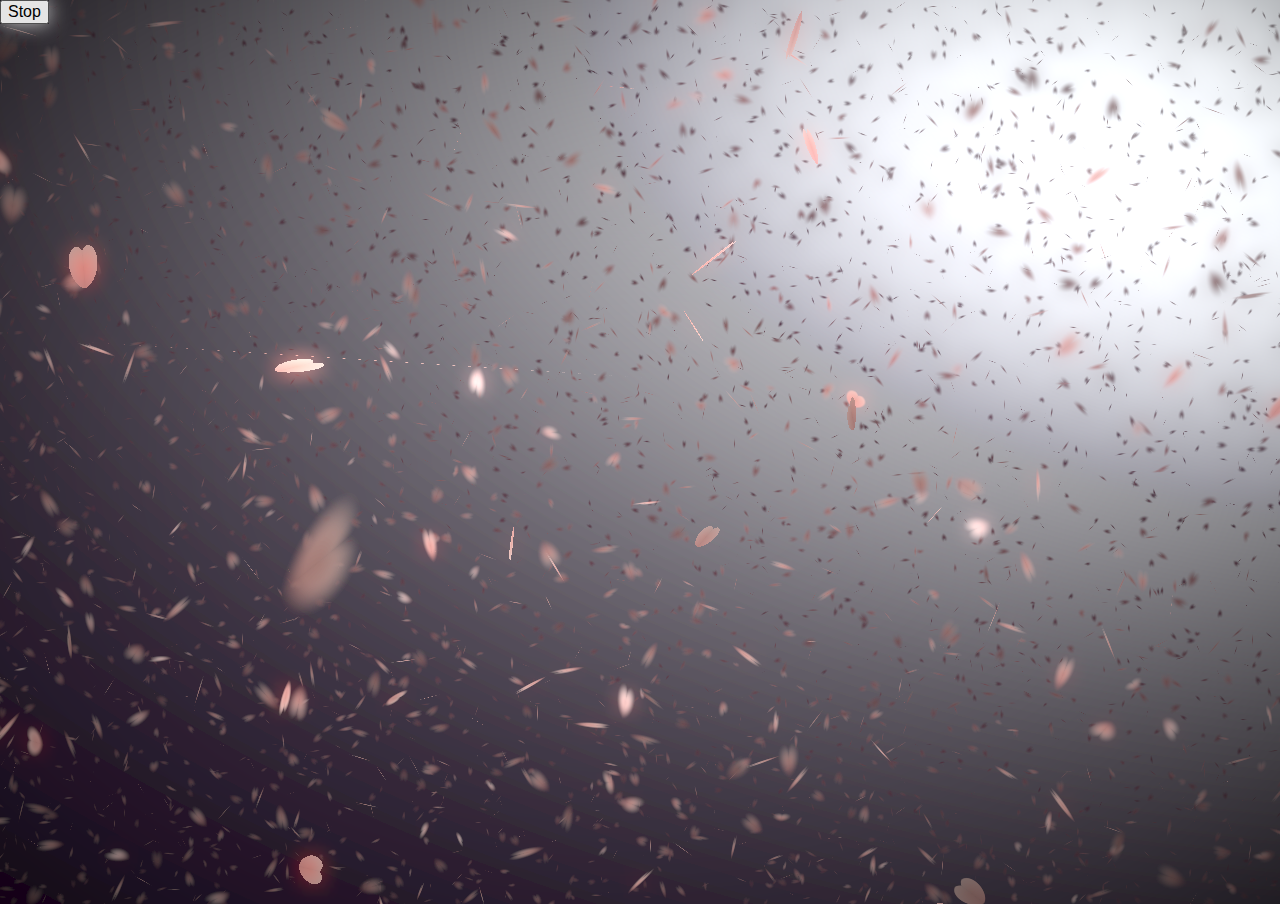
==== index.html @ 280571b1 "test" ====
<!DOCTYPE html>
<html lang="en" >
<head>
  <meta charset="UTF-8">
  <title>HTML5 WebGL 3D樱花飘落动画DEMO演示</title>
  <link rel="stylesheet" href="normalize.min.css">
<link rel="stylesheet" href="style.css">
<script src="prefixfree.min.js"></script>

</head>
<body>
<!-- partial:index.partial.html -->
<canvas id="sakura"></canvas>
<div class="btnbg">
<button type="button" onclick="toggleAnimation(this)">Stop</button>
</div>

<!-- sakura shader -->
<script id="sakura_point_vsh" type="x-shader/x_vertex">
uniform mat4 uProjection;
uniform mat4 uModelview;
uniform vec3 uResolution;
uniform vec3 uOffset;
uniform vec3 uDOF;  //x:focus distance, y:focus radius, z:max radius
uniform vec3 uFade; //x:start distance, y:half distance, z:near fade start

attribute vec3 aPosition;
attribute vec3 aEuler;
attribute vec2 aMisc; //x:size, y:fade

varying vec3 pposition;
varying float psize;
varying float palpha;
varying float pdist;

//varying mat3 rotMat;
varying vec3 normX;
varying vec3 normY;
varying vec3 normZ;
varying vec3 normal;

varying float diffuse;
varying float specular;
varying float rstop;
varying float distancefade;

void main(void) {
    // Projection is based on vertical angle
    vec4 pos = uModelview * vec4(aPosition + uOffset, 1.0);
    gl_Position = uProjection * pos;
    gl_PointSize = aMisc.x * uProjection[1][1] / -pos.z * uResolution.y * 0.5;
    
    pposition = pos.xyz;
    psize = aMisc.x;
    pdist = length(pos.xyz);
    palpha = smoothstep(0.0, 1.0, (pdist - 0.1) / uFade.z);
    
    vec3 elrsn = sin(aEuler);
    vec3 elrcs = cos(aEuler);
    mat3 rotx = mat3(
        1.0, 0.0, 0.0,
        0.0, elrcs.x, elrsn.x,
        0.0, -elrsn.x, elrcs.x
    );
    mat3 roty = mat3(
        elrcs.y, 0.0, -elrsn.y,
        0.0, 1.0, 0.0,
        elrsn.y, 0.0, elrcs.y
    );
    mat3 rotz = mat3(
        elrcs.z, elrsn.z, 0.0, 
        -elrsn.z, elrcs.z, 0.0,
        0.0, 0.0, 1.0
    );
    mat3 rotmat = rotx * roty * rotz;
    normal = rotmat[2];
    
    mat3 trrotm = mat3(
        rotmat[0][0], rotmat[1][0], rotmat[2][0],
        rotmat[0][1], rotmat[1][1], rotmat[2][1],
        rotmat[0][2], rotmat[1][2], rotmat[2][2]
    );
    normX = trrotm[0];
    normY = trrotm[1];
    normZ = trrotm[2];
    
    const vec3 lit = vec3(0.6917144638660746, 0.6917144638660746, -0.20751433915982237);
    
    float tmpdfs = dot(lit, normal);
    if(tmpdfs < 0.0) {
        normal = -normal;
        tmpdfs = dot(lit, normal);
    }
    diffuse = 0.4 + tmpdfs;
    
    vec3 eyev = normalize(-pos.xyz);
    if(dot(eyev, normal) > 0.0) {
        vec3 hv = normalize(eyev + lit);
        specular = pow(max(dot(hv, normal), 0.0), 20.0);
    }
    else {
        specular = 0.0;
    }
    
    rstop = clamp((abs(pdist - uDOF.x) - uDOF.y) / uDOF.z, 0.0, 1.0);
    rstop = pow(rstop, 0.5);
    //-0.69315 = ln(0.5)
    distancefade = min(1.0, exp((uFade.x - pdist) * 0.69315 / uFade.y));
}
</script>
<script id="sakura_point_fsh" type="x-shader/x_fragment">
#ifdef GL_ES
//precision mediump float;
precision highp float;
#endif

uniform vec3 uDOF;  //x:focus distance, y:focus radius, z:max radius
uniform vec3 uFade; //x:start distance, y:half distance, z:near fade start

const vec3 fadeCol = vec3(0.08, 0.03, 0.06);

varying vec3 pposition;
varying float psize;
varying float palpha;
varying float pdist;

//varying mat3 rotMat;
varying vec3 normX;
varying vec3 normY;
varying vec3 normZ;
varying vec3 normal;

varying float diffuse;
varying float specular;
varying float rstop;
varying float distancefade;

float ellipse(vec2 p, vec2 o, vec2 r) {
    vec2 lp = (p - o) / r;
    return length(lp) - 1.0;
}

void main(void) {
    vec3 p = vec3(gl_PointCoord - vec2(0.5, 0.5), 0.0) * 2.0;
    vec3 d = vec3(0.0, 0.0, -1.0);
    float nd = normZ.z; //dot(-normZ, d);
    if(abs(nd) < 0.0001) discard;
    
    float np = dot(normZ, p);
    vec3 tp = p + d * np / nd;
    vec2 coord = vec2(dot(normX, tp), dot(normY, tp));
    
    //angle = 15 degree
    const float flwrsn = 0.258819045102521;
    const float flwrcs = 0.965925826289068;
    mat2 flwrm = mat2(flwrcs, -flwrsn, flwrsn, flwrcs);
    vec2 flwrp = vec2(abs(coord.x), coord.y) * flwrm;
    
    float r;
    if(flwrp.x < 0.0) {
        r = ellipse(flwrp, vec2(0.065, 0.024) * 0.5, vec2(0.36, 0.96) * 0.5);
    }
    else {
        r = ellipse(flwrp, vec2(0.065, 0.024) * 0.5, vec2(0.58, 0.96) * 0.5);
    }
    
    if(r > rstop) discard;
    
    vec3 col = mix(vec3(1.0, 0.8, 0.75), vec3(1.0, 0.9, 0.87), r);
    float grady = mix(0.0, 1.0, pow(coord.y * 0.5 + 0.5, 0.35));
    col *= vec3(1.0, grady, grady);
    col *= mix(0.8, 1.0, pow(abs(coord.x), 0.3));
    col = col * diffuse + specular;
    
    col = mix(fadeCol, col, distancefade);
    
    float alpha = (rstop > 0.001)? (0.5 - r / (rstop * 2.0)) : 1.0;
    alpha = smoothstep(0.0, 1.0, alpha) * palpha;
    
    gl_FragColor = vec4(col * 0.5, alpha);
}
</script>
<!-- effects -->
<script id="fx_common_vsh" type="x-shader/x_vertex">
uniform vec3 uResolution;
attribute vec2 aPosition;

varying vec2 texCoord;
varying vec2 screenCoord;

void main(void) {
    gl_Position = vec4(aPosition, 0.0, 1.0);
    texCoord = aPosition.xy * 0.5 + vec2(0.5, 0.5);
    screenCoord = aPosition.xy * vec2(uResolution.z, 1.0);
}
</script>
<script id="bg_fsh" type="x-shader/x_fragment">
#ifdef GL_ES
//precision mediump float;
precision highp float;
#endif

uniform vec2 uTimes;

varying vec2 texCoord;
varying vec2 screenCoord;

void main(void) {
    vec3 col;
    float c;
    vec2 tmpv = texCoord * vec2(0.8, 1.0) - vec2(0.95, 1.0);
    c = exp(-pow(length(tmpv) * 1.8, 2.0));
    col = mix(vec3(0.02, 0.0, 0.03), vec3(0.96, 0.98, 1.0) * 1.5, c);
    gl_FragColor = vec4(col * 0.5, 1.0);
}
</script>
<script id="fx_brightbuf_fsh" type="x-shader/x_fragment">
#ifdef GL_ES
//precision mediump float;
precision highp float;
#endif
uniform sampler2D uSrc;
uniform vec2 uDelta;

varying vec2 texCoord;
varying vec2 screenCoord;

void main(void) {
    vec4 col = texture2D(uSrc, texCoord);
    gl_FragColor = vec4(col.rgb * 2.0 - vec3(0.5), 1.0);
}
</script>
<script id="fx_dirblur_r4_fsh" type="x-shader/x_fragment">
#ifdef GL_ES
//precision mediump float;
precision highp float;
#endif
uniform sampler2D uSrc;
uniform vec2 uDelta;
uniform vec4 uBlurDir; //dir(x, y), stride(z, w)

varying vec2 texCoord;
varying vec2 screenCoord;

void main(void) {
    vec4 col = texture2D(uSrc, texCoord);
    col = col + texture2D(uSrc, texCoord + uBlurDir.xy * uDelta);
    col = col + texture2D(uSrc, texCoord - uBlurDir.xy * uDelta);
    col = col + texture2D(uSrc, texCoord + (uBlurDir.xy + uBlurDir.zw) * uDelta);
    col = col + texture2D(uSrc, texCoord - (uBlurDir.xy + uBlurDir.zw) * uDelta);
    gl_FragColor = col / 5.0;
}
</script>
<!-- effect fragment shader template -->
<script id="fx_common_fsh" type="x-shader/x_fragment">
#ifdef GL_ES
//precision mediump float;
precision highp float;
#endif
uniform sampler2D uSrc;
uniform vec2 uDelta;

varying vec2 texCoord;
varying vec2 screenCoord;

void main(void) {
    gl_FragColor = texture2D(uSrc, texCoord);
}
</script>
<!-- post processing -->
<script id="pp_final_vsh" type="x-shader/x_vertex">
uniform vec3 uResolution;
attribute vec2 aPosition;
varying vec2 texCoord;
varying vec2 screenCoord;
void main(void) {
    gl_Position = vec4(aPosition, 0.0, 1.0);
    texCoord = aPosition.xy * 0.5 + vec2(0.5, 0.5);
    screenCoord = aPosition.xy * vec2(uResolution.z, 1.0);
}
</script>
<script id="pp_final_fsh" type="x-shader/x_fragment">
#ifdef GL_ES
//precision mediump float;
precision highp float;
#endif
uniform sampler2D uSrc;
uniform sampler2D uBloom;
uniform vec2 uDelta;
varying vec2 texCoord;
varying vec2 screenCoord;
void main(void) {
    vec4 srccol = texture2D(uSrc, texCoord) * 2.0;
    vec4 bloomcol = texture2D(uBloom, texCoord);
    vec4 col;
    col = srccol + bloomcol * (vec4(1.0) + srccol);
    col *= smoothstep(1.0, 0.0, pow(length((texCoord - vec2(0.5)) * 2.0), 1.2) * 0.5);
    col = pow(col, vec4(0.45454545454545)); //(1.0 / 2.2)
    
    gl_FragColor = vec4(col.rgb, 1.0);
    gl_FragColor.a = 1.0;
}
</script>
<!-- partial -->
  <script  src="script.js"></script>

</body>
</html>
---- style.css ----
/*Sakura animation using WebGL. No images are used. The framerate might be slow or the demo might not play at all in some older systems so you can watch this video: http://www.screenr.com/BFZ8. Let me make it clear that I did not make this and just thought is was very cool and wanted to share it.
*/

body {
    padding:0;
    margin:0;
    overflow:hidden;
	  height: 600px;
}
canvas {
    padding:0;
    margin:0;
}
div.btnbg {
    position:fixed;
    left:0;
    top:0;
    box-shadow: 0px 0px 15px #ccc;
}
div.btnbg:hover{
    text-shadow: 0px 0px 3px #ccc;
    box-shadow: 0px 0px 20px #ccc;
}
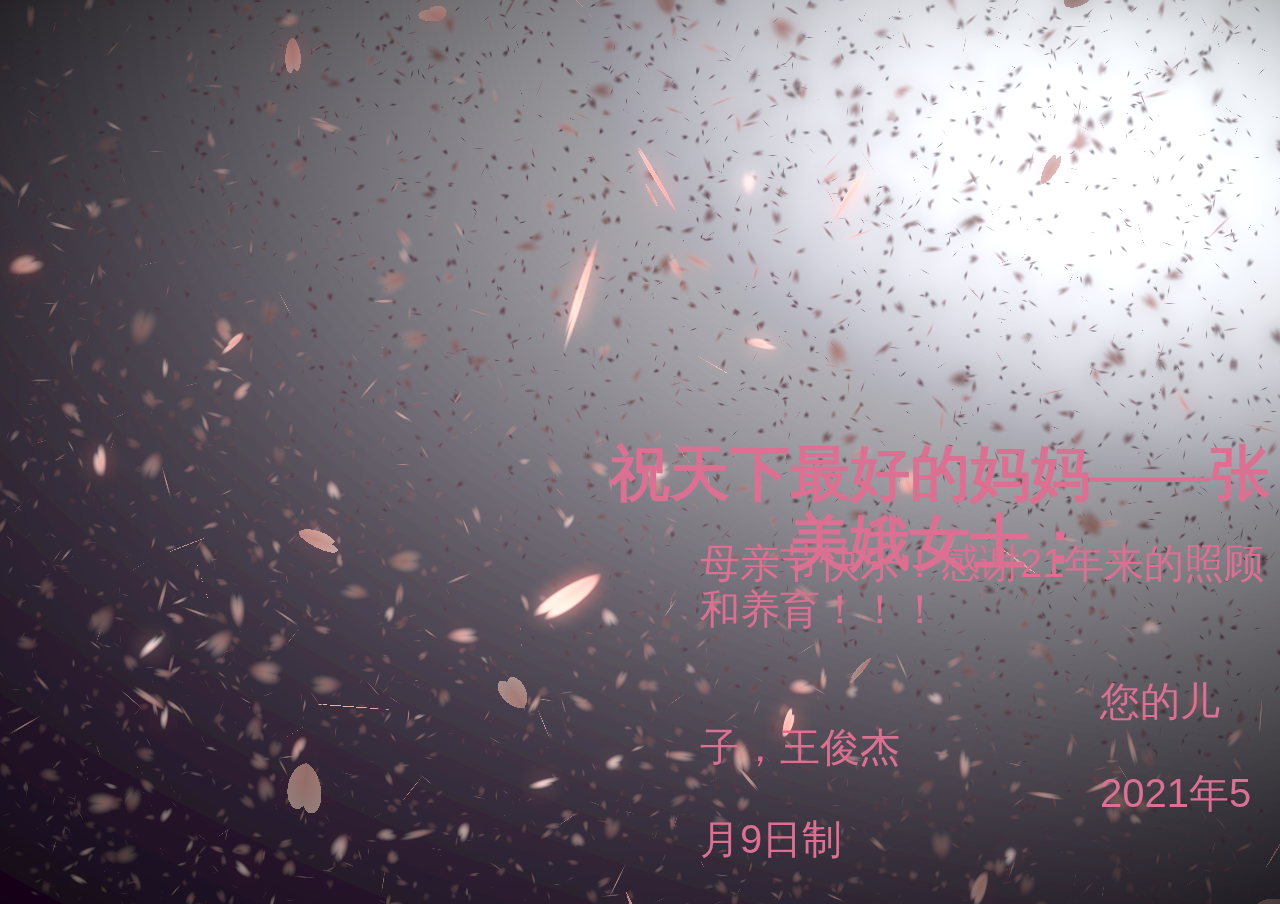
==== commit 60b01bf4: "Mother's Day" ====
--- a/index.html
+++ b/index.html
@@ -1,19 +1,33 @@
-<!DOCTYPE html>
+﻿<!DOCTYPE html>
 <html lang="en" >
 <head>
   <meta charset="UTF-8">
-  <title>HTML5 WebGL 3D樱花飘落动画DEMO演示</title>
+  <title>给张美娥女士的一封信</title>
   <link rel="stylesheet" href="normalize.min.css">
 <link rel="stylesheet" href="style.css">
 <script src="prefixfree.min.js"></script>
-
+    <style>
+        h1 {
+            font-size: 60px;
+            color:palevioletred;
+        }
+        p {
+            position:fixed;top:500px;left:700px;
+            font-size:40px;
+            color:palevioletred;
+        }
+    </style>
 </head>
 <body>
 <!-- partial:index.partial.html -->
-<canvas id="sakura"></canvas>
-<div class="btnbg">
-<button type="button" onclick="toggleAnimation(this)">Stop</button>
-</div>
+    <canvas id="sakura"></canvas>
+   
+    <h1>祝天下最好的妈妈——张美娥女士：</h1>
+    <p>
+        母亲节快乐！感谢21年来的照顾和养育！！！<br /><br />
+        &emsp;&emsp;&emsp;&emsp;&emsp;&emsp;&emsp;&emsp;&emsp;&emsp;您的儿子，王俊杰<br />
+        &emsp;&emsp;&emsp;&emsp;&emsp;&emsp;&emsp;&emsp;&emsp;&emsp;2021年5月9日制
+    </p>
 
 <!-- sakura shader -->
 <script id="sakura_point_vsh" type="x-shader/x_vertex">
--- a/style.css
+++ b/style.css
@@ -5,19 +5,870 @@
     padding:0;
     margin:0;
     overflow:hidden;
-	  height: 600px;
 }
 canvas {
     padding:0;
     margin:0;
 }
-div.btnbg {
-    position:fixed;
-    left:0;
-    top:0;
-    box-shadow: 0px 0px 15px #ccc;
-}
-div.btnbg:hover{
-    text-shadow: 0px 0px 3px #ccc;
-    box-shadow: 0px 0px 20px #ccc;
-}+
+h1 {
+    position: fixed;top:400px;left:600px;
+    text-align: center;
+    color: #353535;
+    font-size: 50px;
+    font-family: "Cormorant Garamond", serif;
+}
+
+/*p {
+    font-family: 'Lato', sans-serif;
+    font-weight: 300;
+    text-align: center;
+    font-size: 18px;
+    color: #676767;
+}*/
+
+.frame {
+    width: 90%;
+    margin: 40px auto;
+    text-align: center;
+}
+
+button {
+    margin: 20px;
+}
+
+.custom-btn {
+    width: 130px;
+    height: 40px;
+    color: #fff;
+    border-radius: 5px;
+    padding: 10px 25px;
+    font-family: 'Lato', sans-serif;
+    font-weight: 500;
+    background: transparent;
+    cursor: pointer;
+    transition: all 0.3s ease;
+    position: relative;
+    display: inline-block;
+    box-shadow: inset 2px 2px 2px 0px rgba(255,255,255,.5), 7px 7px 20px 0px rgba(0,0,0,.1), 4px 4px 5px 0px rgba(0,0,0,.1);
+    outline: none;
+}
+
+/* 1 */
+.btn-1 {
+    background: rgb(6,14,131);
+    background: linear-gradient(0deg, rgba(6,14,131,1) 0%, rgba(12,25,180,1) 100%);
+    border: none;
+}
+
+    .btn-1:hover {
+        background: rgb(0,3,255);
+        background: linear-gradient(0deg, rgba(0,3,255,1) 0%, rgba(2,126,251,1) 100%);
+    }
+
+/* 2 */
+.btn-2 {
+    background: rgb(96,9,240);
+    background: linear-gradient(0deg, rgba(96,9,240,1) 0%, rgba(129,5,240,1) 100%);
+    border: none;
+}
+
+    .btn-2:before {
+        height: 0%;
+        width: 2px;
+    }
+
+    .btn-2:hover {
+        box-shadow: 4px 4px 6px 0 rgba(255,255,255,.5), -4px -4px 6px 0 rgba(116, 125, 136, .5), inset -4px -4px 6px 0 rgba(255,255,255,.2), inset 4px 4px 6px 0 rgba(0, 0, 0, .4);
+    }
+
+
+/* 3 */
+.btn-3 {
+    background: rgb(0,172,238);
+    background: linear-gradient(0deg, rgba(0,172,238,1) 0%, rgba(2,126,251,1) 100%);
+    width: 130px;
+    height: 40px;
+    line-height: 42px;
+    padding: 0;
+    border: none;
+}
+
+    .btn-3 span {
+        position: relative;
+        display: block;
+        width: 100%;
+        height: 100%;
+    }
+
+    .btn-3:before,
+    .btn-3:after {
+        position: absolute;
+        content: "";
+        right: 0;
+        top: 0;
+        background: rgba(2,126,251,1);
+        transition: all 0.3s ease;
+    }
+
+    .btn-3:before {
+        height: 0%;
+        width: 2px;
+    }
+
+    .btn-3:after {
+        width: 0%;
+        height: 2px;
+    }
+
+    .btn-3:hover {
+        background: transparent;
+        box-shadow: none;
+    }
+
+        .btn-3:hover:before {
+            height: 100%;
+        }
+
+        .btn-3:hover:after {
+            width: 100%;
+        }
+
+    .btn-3 span:hover {
+        color: rgba(2,126,251,1);
+    }
+
+    .btn-3 span:before,
+    .btn-3 span:after {
+        position: absolute;
+        content: "";
+        left: 0;
+        bottom: 0;
+        background: rgba(2,126,251,1);
+        transition: all 0.3s ease;
+    }
+
+    .btn-3 span:before {
+        width: 2px;
+        height: 0%;
+    }
+
+    .btn-3 span:after {
+        width: 0%;
+        height: 2px;
+    }
+
+    .btn-3 span:hover:before {
+        height: 100%;
+    }
+
+    .btn-3 span:hover:after {
+        width: 100%;
+    }
+
+/* 4 */
+.btn-4 {
+    background-color: #4dccc6;
+    background-image: linear-gradient(315deg, #4dccc6 0%, #96e4df 74%);
+    line-height: 42px;
+    padding: 0;
+    border: none;
+}
+
+    .btn-4:hover {
+        background-color: #89d8d3;
+        background-image: linear-gradient(315deg, #89d8d3 0%, #03c8a8 74%);
+    }
+
+    .btn-4 span {
+        position: relative;
+        display: block;
+        width: 100%;
+        height: 100%;
+    }
+
+    .btn-4:before,
+    .btn-4:after {
+        position: absolute;
+        content: "";
+        right: 0;
+        top: 0;
+        box-shadow: 4px 4px 6px 0 rgba(255,255,255,.9), -4px -4px 6px 0 rgba(116, 125, 136, .2), inset -4px -4px 6px 0 rgba(255,255,255,.9), inset 4px 4px 6px 0 rgba(116, 125, 136, .3);
+        transition: all 0.3s ease;
+    }
+
+    .btn-4:before {
+        height: 0%;
+        width: .1px;
+    }
+
+    .btn-4:after {
+        width: 0%;
+        height: .1px;
+    }
+
+    .btn-4:hover:before {
+        height: 100%;
+    }
+
+    .btn-4:hover:after {
+        width: 100%;
+    }
+
+    .btn-4 span:before,
+    .btn-4 span:after {
+        position: absolute;
+        content: "";
+        left: 0;
+        bottom: 0;
+        box-shadow: 4px 4px 6px 0 rgba(255,255,255,.9), -4px -4px 6px 0 rgba(116, 125, 136, .2), inset -4px -4px 6px 0 rgba(255,255,255,.9), inset 4px 4px 6px 0 rgba(116, 125, 136, .3);
+        transition: all 0.3s ease;
+    }
+
+    .btn-4 span:before {
+        width: .1px;
+        height: 0%;
+    }
+
+    .btn-4 span:after {
+        width: 0%;
+        height: .1px;
+    }
+
+    .btn-4 span:hover:before {
+        height: 100%;
+    }
+
+    .btn-4 span:hover:after {
+        width: 100%;
+    }
+
+/* 5 */
+.btn-5 {
+    width: 130px;
+    height: 40px;
+    line-height: 42px;
+    padding: 0;
+    border: none;
+    background: rgb(255,27,0);
+    background: linear-gradient(0deg, rgba(255,27,0,1) 0%, rgba(251,75,2,1) 100%);
+}
+
+    .btn-5:hover {
+        color: #f0094a;
+        background: transparent;
+        box-shadow: none;
+    }
+
+    .btn-5:before,
+    .btn-5:after {
+        content: '';
+        position: absolute;
+        top: 0;
+        right: 0;
+        height: 2px;
+        width: 0;
+        background: #f0094a;
+        box-shadow: -1px -1px 5px 0px #fff, 7px 7px 20px 0px #0003, 4px 4px 5px 0px #0002;
+        transition: 400ms ease all;
+    }
+
+    .btn-5:after {
+        right: inherit;
+        top: inherit;
+        left: 0;
+        bottom: 0;
+    }
+
+    .btn-5:hover:before,
+    .btn-5:hover:after {
+        width: 100%;
+        transition: 800ms ease all;
+    }
+
+
+/* 6 */
+.btn-6 {
+    background: rgb(247,150,192);
+    background: radial-gradient(circle, rgba(247,150,192,1) 0%, rgba(118,174,241,1) 100%);
+    line-height: 42px;
+    padding: 0;
+    border: none;
+}
+
+    .btn-6 span {
+        position: relative;
+        display: block;
+        width: 100%;
+        height: 100%;
+    }
+
+    .btn-6:before,
+    .btn-6:after {
+        position: absolute;
+        content: "";
+        height: 0%;
+        width: 1px;
+        box-shadow: -1px -1px 20px 0px rgba(255,255,255,1), -4px -4px 5px 0px rgba(255,255,255,1), 7px 7px 20px 0px rgba(0,0,0,.4), 4px 4px 5px 0px rgba(0,0,0,.3);
+    }
+
+    .btn-6:before {
+        right: 0;
+        top: 0;
+        transition: all 500ms ease;
+    }
+
+    .btn-6:after {
+        left: 0;
+        bottom: 0;
+        transition: all 500ms ease;
+    }
+
+    .btn-6:hover {
+        background: transparent;
+        color: #76aef1;
+        box-shadow: none;
+    }
+
+        .btn-6:hover:before {
+            transition: all 500ms ease;
+            height: 100%;
+        }
+
+        .btn-6:hover:after {
+            transition: all 500ms ease;
+            height: 100%;
+        }
+
+    .btn-6 span:before,
+    .btn-6 span:after {
+        position: absolute;
+        content: "";
+        box-shadow: -1px -1px 20px 0px rgba(255,255,255,1), -4px -4px 5px 0px rgba(255,255,255,1), 7px 7px 20px 0px rgba(0,0,0,.4), 4px 4px 5px 0px rgba(0,0,0,.3);
+    }
+
+    .btn-6 span:before {
+        left: 0;
+        top: 0;
+        width: 0%;
+        height: .5px;
+        transition: all 500ms ease;
+    }
+
+    .btn-6 span:after {
+        right: 0;
+        bottom: 0;
+        width: 0%;
+        height: .5px;
+        transition: all 500ms ease;
+    }
+
+    .btn-6 span:hover:before {
+        width: 100%;
+    }
+
+    .btn-6 span:hover:after {
+        width: 100%;
+    }
+
+/* 7 */
+.btn-7 {
+    background: linear-gradient(0deg, rgba(255,151,0,1) 0%, rgba(251,75,2,1) 100%);
+    line-height: 42px;
+    padding: 0;
+    border: none;
+}
+
+    .btn-7 span {
+        position: relative;
+        display: block;
+        width: 100%;
+        height: 100%;
+    }
+
+    .btn-7:before,
+    .btn-7:after {
+        position: absolute;
+        content: "";
+        right: 0;
+        bottom: 0;
+        background: rgba(251,75,2,1);
+        box-shadow: -7px -7px 20px 0px rgba(255,255,255,.9), -4px -4px 5px 0px rgba(255,255,255,.9), 7px 7px 20px 0px rgba(0,0,0,.2), 4px 4px 5px 0px rgba(0,0,0,.3);
+        transition: all 0.3s ease;
+    }
+
+    .btn-7:before {
+        height: 0%;
+        width: 2px;
+    }
+
+    .btn-7:after {
+        width: 0%;
+        height: 2px;
+    }
+
+    .btn-7:hover {
+        color: rgba(251,75,2,1);
+        background: transparent;
+    }
+
+        .btn-7:hover:before {
+            height: 100%;
+        }
+
+        .btn-7:hover:after {
+            width: 100%;
+        }
+
+    .btn-7 span:before,
+    .btn-7 span:after {
+        position: absolute;
+        content: "";
+        left: 0;
+        top: 0;
+        background: rgba(251,75,2,1);
+        box-shadow: -7px -7px 20px 0px rgba(255,255,255,.9), -4px -4px 5px 0px rgba(255,255,255,.9), 7px 7px 20px 0px rgba(0,0,0,.2), 4px 4px 5px 0px rgba(0,0,0,.3);
+        transition: all 0.3s ease;
+    }
+
+    .btn-7 span:before {
+        width: 2px;
+        height: 0%;
+    }
+
+    .btn-7 span:after {
+        height: 2px;
+        width: 0%;
+    }
+
+    .btn-7 span:hover:before {
+        height: 100%;
+    }
+
+    .btn-7 span:hover:after {
+        width: 100%;
+    }
+
+/* 8 */
+.btn-8 {
+    background-color: #f0ecfc;
+    background-image: linear-gradient(315deg, #f0ecfc 0%, #c797eb 74%);
+    line-height: 42px;
+    padding: 0;
+    border: none;
+}
+
+    .btn-8 span {
+        position: relative;
+        display: block;
+        width: 100%;
+        height: 100%;
+    }
+
+    .btn-8:before,
+    .btn-8:after {
+        position: absolute;
+        content: "";
+        right: 0;
+        bottom: 0;
+        background: #c797eb;
+        /*box-shadow:  4px 4px 6px 0 rgba(255,255,255,.5),
+              -4px -4px 6px 0 rgba(116, 125, 136, .2), 
+    inset -4px -4px 6px 0 rgba(255,255,255,.5),
+    inset 4px 4px 6px 0 rgba(116, 125, 136, .3);*/
+        transition: all 0.3s ease;
+    }
+
+    .btn-8:before {
+        height: 0%;
+        width: 2px;
+    }
+
+    .btn-8:after {
+        width: 0%;
+        height: 2px;
+    }
+
+    .btn-8:hover:before {
+        height: 100%;
+    }
+
+    .btn-8:hover:after {
+        width: 100%;
+    }
+
+    .btn-8:hover {
+        background: transparent;
+    }
+
+    .btn-8 span:hover {
+        color: #c797eb;
+    }
+
+    .btn-8 span:before,
+    .btn-8 span:after {
+        position: absolute;
+        content: "";
+        left: 0;
+        top: 0;
+        background: #c797eb;
+        /*box-shadow:  4px 4px 6px 0 rgba(255,255,255,.5),
+              -4px -4px 6px 0 rgba(116, 125, 136, .2), 
+    inset -4px -4px 6px 0 rgba(255,255,255,.5),
+    inset 4px 4px 6px 0 rgba(116, 125, 136, .3);*/
+        transition: all 0.3s ease;
+    }
+
+    .btn-8 span:before {
+        width: 2px;
+        height: 0%;
+    }
+
+    .btn-8 span:after {
+        height: 2px;
+        width: 0%;
+    }
+
+    .btn-8 span:hover:before {
+        height: 100%;
+    }
+
+    .btn-8 span:hover:after {
+        width: 100%;
+    }
+
+
+/* 9 */
+.btn-9 {
+    border: none;
+    transition: all 0.3s ease;
+    overflow: hidden;
+}
+
+    .btn-9:after {
+        position: absolute;
+        content: " ";
+        z-index: -1;
+        top: 0;
+        left: 0;
+        width: 100%;
+        height: 100%;
+        background-color: #1fd1f9;
+        background-image: linear-gradient(315deg, #1fd1f9 0%, #b621fe 74%);
+        transition: all 0.3s ease;
+    }
+
+    .btn-9:hover {
+        background: transparent;
+        box-shadow: 4px 4px 6px 0 rgba(255,255,255,.5), -4px -4px 6px 0 rgba(116, 125, 136, .2), inset -4px -4px 6px 0 rgba(255,255,255,.5), inset 4px 4px 6px 0 rgba(116, 125, 136, .3);
+        color: #fff;
+    }
+
+        .btn-9:hover:after {
+            -webkit-transform: scale(2) rotate(180deg);
+            transform: scale(2) rotate(180deg);
+            box-shadow: 4px 4px 6px 0 rgba(255,255,255,.5), -4px -4px 6px 0 rgba(116, 125, 136, .2), inset -4px -4px 6px 0 rgba(255,255,255,.5), inset 4px 4px 6px 0 rgba(116, 125, 136, .3);
+        }
+
+/* 10 */
+.btn-10 {
+    background: rgb(22,9,240);
+    background: linear-gradient(0deg, rgba(22,9,240,1) 0%, rgba(49,110,244,1) 100%);
+    color: #fff;
+    border: none;
+    transition: all 0.3s ease;
+    overflow: hidden;
+}
+
+    .btn-10:after {
+        position: absolute;
+        content: " ";
+        top: 0;
+        left: 0;
+        z-index: -1;
+        width: 100%;
+        height: 100%;
+        transition: all 0.3s ease;
+        -webkit-transform: scale(.1);
+        transform: scale(.1);
+    }
+
+    .btn-10:hover {
+        color: #fff;
+        border: none;
+        background: transparent;
+    }
+
+        .btn-10:hover:after {
+            background: rgb(0,3,255);
+            background: linear-gradient(0deg, rgba(2,126,251,1) 0%, rgba(0,3,255,1)100%);
+            -webkit-transform: scale(1);
+            transform: scale(1);
+        }
+
+/* 11 */
+.btn-11 {
+    border: none;
+    background: rgb(251,33,117);
+    background: linear-gradient(0deg, rgba(251,33,117,1) 0%, rgba(234,76,137,1) 100%);
+    color: #fff;
+    overflow: hidden;
+}
+
+    .btn-11:hover {
+        text-decoration: none;
+        color: #fff;
+    }
+
+    .btn-11:before {
+        position: absolute;
+        content: '';
+        display: inline-block;
+        top: -180px;
+        left: 0;
+        width: 30px;
+        height: 100%;
+        background-color: #fff;
+        animation: shiny-btn1 3s ease-in-out infinite;
+    }
+
+    .btn-11:hover {
+        opacity: .7;
+    }
+
+    .btn-11:active {
+        box-shadow: 4px 4px 6px 0 rgba(255,255,255,.3), -4px -4px 6px 0 rgba(116, 125, 136, .2), inset -4px -4px 6px 0 rgba(255,255,255,.2), inset 4px 4px 6px 0 rgba(0, 0, 0, .2);
+    }
+
+
+@-webkit-keyframes shiny-btn1 {
+    0% {
+        -webkit-transform: scale(0) rotate(45deg);
+        opacity: 0;
+    }
+
+    80% {
+        -webkit-transform: scale(0) rotate(45deg);
+        opacity: 0.5;
+    }
+
+    81% {
+        -webkit-transform: scale(4) rotate(45deg);
+        opacity: 1;
+    }
+
+    100% {
+        -webkit-transform: scale(50) rotate(45deg);
+        opacity: 0;
+    }
+}
+
+
+/* 12 */
+.btn-12 {
+    position: relative;
+    right: 20px;
+    bottom: 20px;
+    border: none;
+    box-shadow: none;
+    width: 130px;
+    height: 40px;
+    line-height: 42px;
+    -webkit-perspective: 230px;
+    perspective: 230px;
+}
+
+    .btn-12 span {
+        background: rgb(0,172,238);
+        background: linear-gradient(0deg, rgba(0,172,238,1) 0%, rgba(2,126,251,1) 100%);
+        display: block;
+        position: absolute;
+        width: 130px;
+        height: 40px;
+        box-shadow: inset 2px 2px 2px 0px rgba(255,255,255,.5), 7px 7px 20px 0px rgba(0,0,0,.1), 4px 4px 5px 0px rgba(0,0,0,.1);
+        border-radius: 5px;
+        margin: 0;
+        text-align: center;
+        -webkit-box-sizing: border-box;
+        -moz-box-sizing: border-box;
+        box-sizing: border-box;
+        -webkit-transition: all .3s;
+        transition: all .3s;
+    }
+
+        .btn-12 span:nth-child(1) {
+            box-shadow: -7px -7px 20px 0px #fff9, -4px -4px 5px 0px #fff9, 7px 7px 20px 0px #0002, 4px 4px 5px 0px #0001;
+            -webkit-transform: rotateX(90deg);
+            -moz-transform: rotateX(90deg);
+            transform: rotateX(90deg);
+            -webkit-transform-origin: 50% 50% -20px;
+            -moz-transform-origin: 50% 50% -20px;
+            transform-origin: 50% 50% -20px;
+        }
+
+        .btn-12 span:nth-child(2) {
+            -webkit-transform: rotateX(0deg);
+            -moz-transform: rotateX(0deg);
+            transform: rotateX(0deg);
+            -webkit-transform-origin: 50% 50% -20px;
+            -moz-transform-origin: 50% 50% -20px;
+            transform-origin: 50% 50% -20px;
+        }
+
+    .btn-12:hover span:nth-child(1) {
+        box-shadow: inset 2px 2px 2px 0px rgba(255,255,255,.5), 7px 7px 20px 0px rgba(0,0,0,.1), 4px 4px 5px 0px rgba(0,0,0,.1);
+        -webkit-transform: rotateX(0deg);
+        -moz-transform: rotateX(0deg);
+        transform: rotateX(0deg);
+    }
+
+    .btn-12:hover span:nth-child(2) {
+        box-shadow: inset 2px 2px 2px 0px rgba(255,255,255,.5), 7px 7px 20px 0px rgba(0,0,0,.1), 4px 4px 5px 0px rgba(0,0,0,.1);
+        color: transparent;
+        -webkit-transform: rotateX(-90deg);
+        -moz-transform: rotateX(-90deg);
+        transform: rotateX(-90deg);
+    }
+
+
+/* 13 */
+.btn-13 {
+    background-color: #89d8d3;
+    background-image: linear-gradient(315deg, #89d8d3 0%, #03c8a8 74%);
+    border: none;
+    z-index: 1;
+}
+
+    .btn-13:after {
+        position: absolute;
+        content: "";
+        width: 100%;
+        height: 0;
+        bottom: 0;
+        left: 0;
+        z-index: -1;
+        border-radius: 5px;
+        background-color: #4dccc6;
+        background-image: linear-gradient(315deg, #4dccc6 0%, #96e4df 74%);
+        box-shadow: -7px -7px 20px 0px #fff9, -4px -4px 5px 0px #fff9, 7px 7px 20px 0px #0002, 4px 4px 5px 0px #0001;
+        transition: all 0.3s ease;
+    }
+
+    .btn-13:hover {
+        color: #fff;
+    }
+
+        .btn-13:hover:after {
+            top: 0;
+            height: 100%;
+        }
+
+    .btn-13:active {
+        top: 2px;
+    }
+
+
+/* 14 */
+.btn-14 {
+    background: rgb(255,151,0);
+    border: none;
+    z-index: 1;
+}
+
+    .btn-14:after {
+        position: absolute;
+        content: "";
+        width: 100%;
+        height: 0;
+        top: 0;
+        left: 0;
+        z-index: -1;
+        border-radius: 5px;
+        background-color: #eaf818;
+        background-image: linear-gradient(315deg, #eaf818 0%, #f6fc9c 74%);
+        box-shadow: inset 2px 2px 2px 0px rgba(255,255,255,.5);
+        7px 7px 20px 0px rgba(0,0,0,.1), 4px 4px 5px 0px rgba(0,0,0,.1);
+        transition: all 0.3s ease;
+    }
+
+    .btn-14:hover {
+        color: #000;
+    }
+
+        .btn-14:hover:after {
+            top: auto;
+            bottom: 0;
+            height: 100%;
+        }
+
+    .btn-14:active {
+        top: 2px;
+    }
+
+/* 15 */
+.btn-15 {
+    background: #b621fe;
+    border: none;
+    z-index: 1;
+}
+
+    .btn-15:after {
+        position: absolute;
+        content: "";
+        width: 0;
+        height: 100%;
+        top: 0;
+        right: 0;
+        z-index: -1;
+        background-color: #663dff;
+        border-radius: 5px;
+        box-shadow: inset 2px 2px 2px 0px rgba(255,255,255,.5), 7px 7px 20px 0px rgba(0,0,0,.1), 4px 4px 5px 0px rgba(0,0,0,.1);
+        transition: all 0.3s ease;
+    }
+
+    .btn-15:hover {
+        color: #fff;
+    }
+
+        .btn-15:hover:after {
+            left: 0;
+            width: 100%;
+        }
+
+    .btn-15:active {
+        top: 2px;
+    }
+
+
+/* 16 */
+.btn-16 {
+    border: none;
+    color: #000;
+}
+
+    .btn-16:after {
+        position: absolute;
+        content: "";
+        width: 0;
+        height: 100%;
+        top: 0;
+        left: 0;
+        direction: rtl;
+        z-index: -1;
+        box-shadow: -7px -7px 20px 0px #fff9, -4px -4px 5px 0px #fff9, 7px 7px 20px 0px #0002, 4px 4px 5px 0px #0001;
+        transition: all 0.3s ease;
+    }
+
+    .btn-16:hover {
+        color: #000;
+    }
+
+        .btn-16:hover:after {
+            left: auto;
+            right: 0;
+            width: 100%;
+        }
+
+    .btn-16:active {
+        top: 2px;
+    }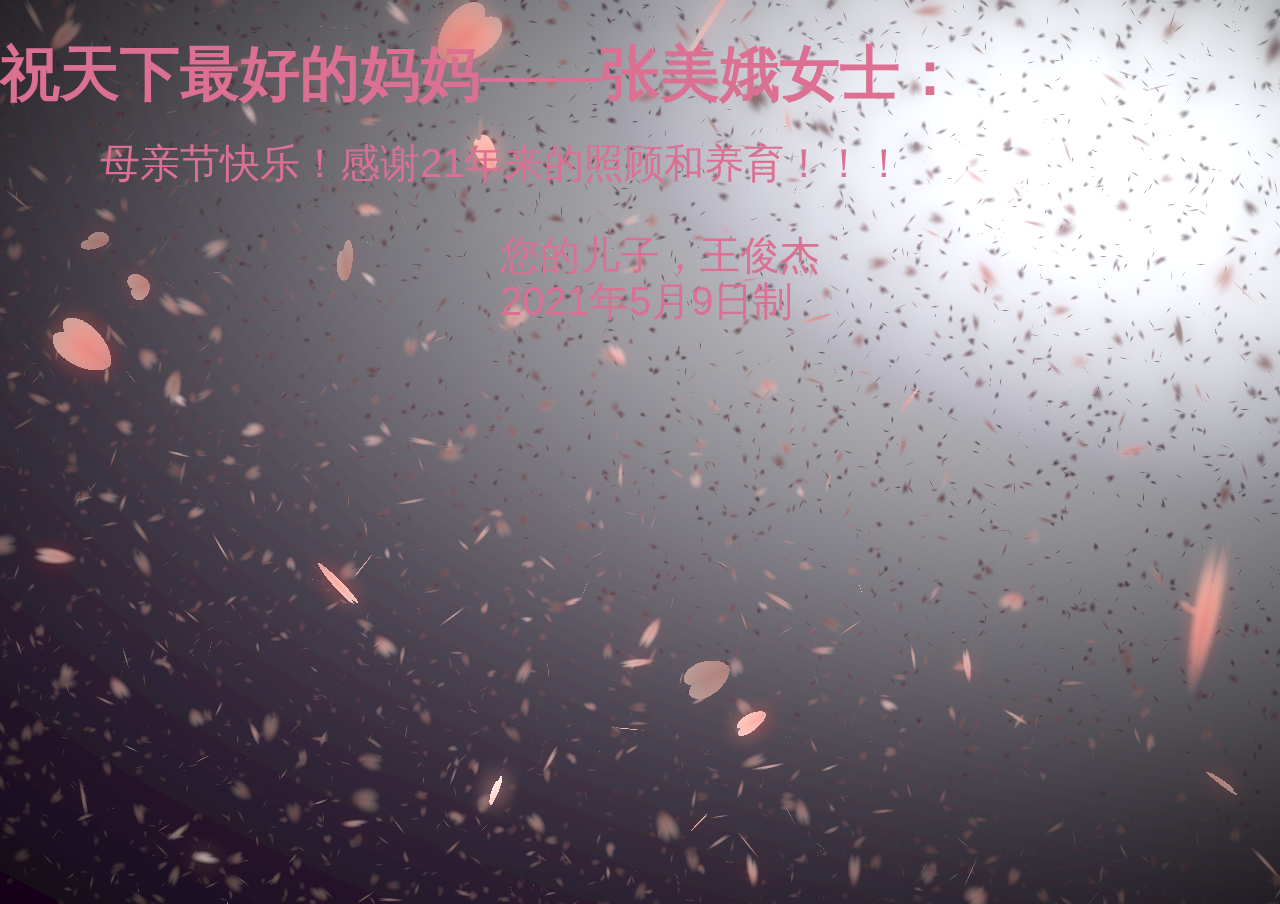
==== commit f4a69f59: "new" ====
--- a/index.html
+++ b/index.html
@@ -8,11 +8,14 @@
 <script src="prefixfree.min.js"></script>
     <style>
         h1 {
+            position: fixed;
+            top: 0px;
+            left: 0px;
             font-size: 60px;
-            color:palevioletred;
+            color: palevioletred;
         }
         p {
-            position:fixed;top:500px;left:700px;
+            position:fixed;top:100px;left:100px;
             font-size:40px;
             color:palevioletred;
         }
